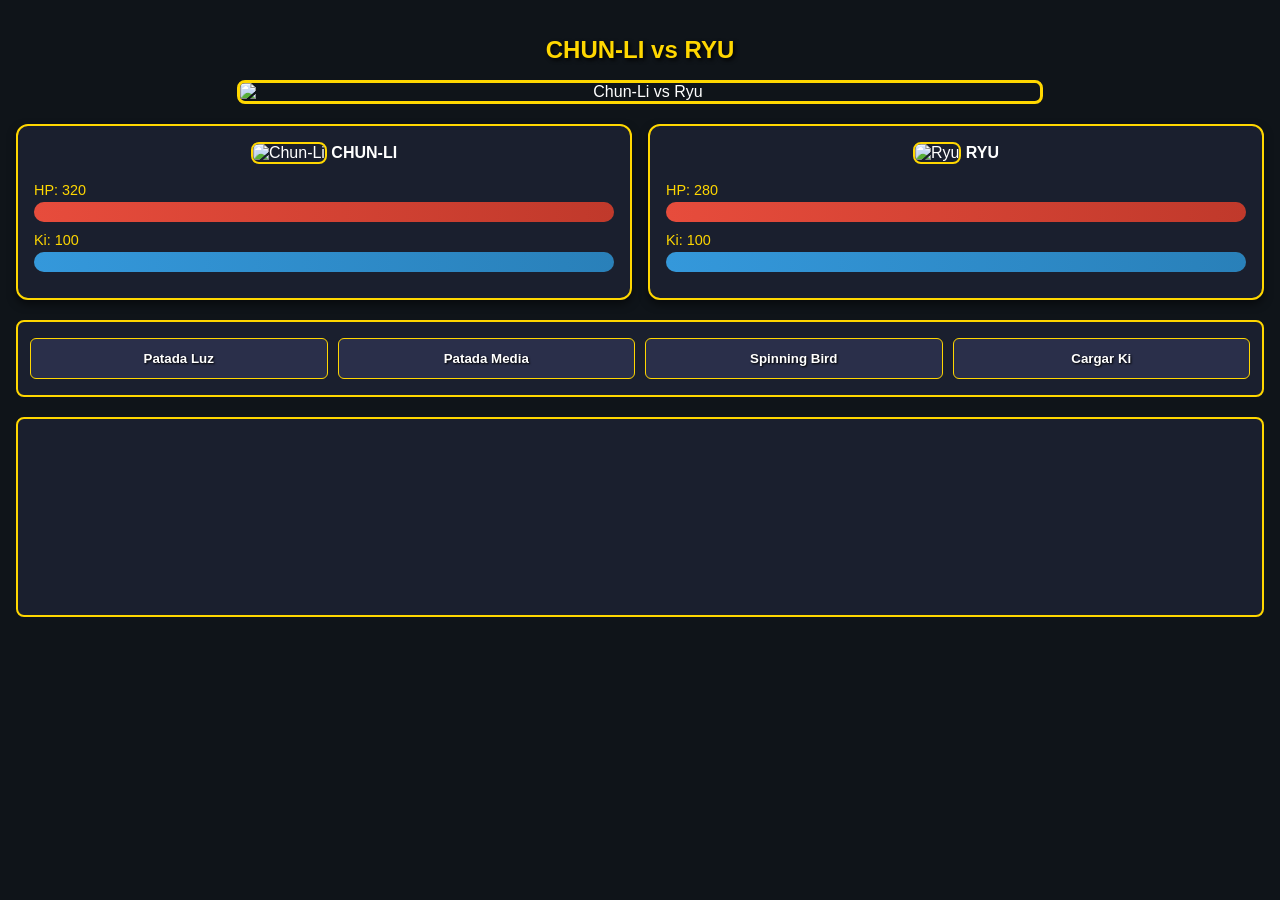
==== Calculadora de Dano/index.html @ 1b282baa "Add files via upload" ====
<!DOCTYPE html>
<html lang="es">
<head>
<meta charset="UTF-8">
<meta name="viewport" content="width=device-width, initial-scale=1.0">
<title>CHUN-LI vs RYU</title>
<link rel="stylesheet" href="style.css">
</head>
<body>

<h2>CHUN-LI vs RYU</h2>

<img class="img-top" src="https://vsftv.com/site/wp-content/uploads/2015/09/charaselect600.png" alt="Chun-Li vs Ryu">

<div id="stats">

  <div class="stat-bloque personaje">
    <img src="https://www.toyark.com/wp-content/uploads/2021/08/Street-Fighter-V-Chun-Li-Prime-1-Studio-001-800x450.jpg" alt="Chun-Li">
    <strong>CHUN-LI</strong>
    <div class="barra-label">HP: <span id="chunli-hp">320</span></div>
    <div class="barra-track"><div id="chunli-hp-barra" class="barra hp-barra"></div></div>
    <div class="barra-label">Ki: <span id="chunli-ki">100</span></div>
    <div class="barra-track"><div id="chunli-ki-barra" class="barra ki-barra"></div></div>
  </div>

  <div class="stat-bloque personaje">
    <img src="https://www.cine.com/media/noticias/2024/06/202406274046882.jpg" alt="Ryu">
    <strong>RYU</strong>
    <div class="barra-label">HP: <span id="ryu-hp">280</span></div>
    <div class="barra-track"><div id="ryu-hp-barra" class="barra hp-barra"></div></div>
    <div class="barra-label">Ki: <span id="ryu-ki">100</span></div>
    <div class="barra-track"><div id="ryu-ki-barra" class="barra ki-barra"></div></div>
  </div>

</div>

<div id="acciones">
  <button onclick="atacar('patada-luz')">Patada Luz</button>
  <button onclick="atacar('patada-media')">Patada Media</button>
  <button onclick="atacar('spinning')">Spinning Bird</button>
  <button onclick="atacar('cargar')">Cargar Ki</button>
</div>

<div id="log"></div>

<script src="script.js"></script>
</body>
</html>
---- Calculadora de Dano/style.css ----
body {
  background: #0f1419;
  color: #fff;
  font-family: Arial, sans-serif;
  margin: 0;
  padding: 16px;
  text-align: center;
}

h2 {
  margin-bottom: 16px;
  text-shadow: 2px 2px 4px #000;
  color: #ffd700;
}

.img-top {
  width: 80%;
  max-width: 800px;
  margin: 0 auto 20px auto;
  display: block;
  border-radius: 8px;
  border: 3px solid #ffd700;
}

#stats {
  display: flex;
  justify-content: space-between;
  gap: 16px;
  margin-bottom: 20px;
  flex-wrap: wrap;
}

.stat-bloque {
  flex: 1 1 300px;
  background: #1a1f2e;
  border: 2px solid #ffd700;
  padding: 16px;
  border-radius: 12px;
  box-shadow: 0 4px 8px rgba(0,0,0,0.5);
}

.personaje img {
  width: 100%;
  margin-bottom: 12px;
  border: 2px solid #ffd700;
  border-radius: 8px;
}

.barra-label {
  text-align: left;
  font-size: 0.9rem;
  margin-top: 6px;
  color: #ffd700;
}

.barra-track {
  background: #333;
  height: 20px;
  width: 100%;
  margin: 4px 0 10px;
  border-radius: 10px;
}

.barra {
  height: 100%;
  transition: width 0.3s ease;
  border-radius: 10px;
}

.hp-barra {
  background: linear-gradient(90deg, #e74c3c, #c0392b);
}

.ki-barra {
  background: linear-gradient(90deg, #3498db, #2980b9);
}

#acciones {
  display: flex;
  flex-wrap: wrap;
  justify-content: stretch;
  gap: 10px;
  background: #1a1f2e;
  border: 2px solid #ffd700;
  padding: 12px;
  border-radius: 8px;
  margin-bottom: 20px;
}

#acciones button {
  flex: 1 1 0;
  margin: 4px 0;
  padding: 12px 0;
  background: #2a2f4a;
  border: 1px solid #ffd700;
  color: #fff;
  border-radius: 6px;
  cursor: pointer;
  font-weight: bold;
  text-shadow: 1px 1px 2px #000;
}

#acciones button:hover {
  background: #ffd700;
  color: #000;
  border-color: #fff;
}

#acciones button:disabled {
  opacity: 0.4;
  cursor: not-allowed;
}

#log {
  background: #1a1f2e;
  border: 2px solid #ffd700;
  height: 180px;
  overflow-y: auto;
  padding: 8px;
  display: flex;
  flex-direction: column;
  gap: 4px;
  border-radius: 8px;
  font-size: 0.85rem;
}

#log div {
  background: rgba(255,255,255,0.1);
  padding: 4px 8px;
  border-radius: 4px;
  border-left: 3px solid #ffd700;
}
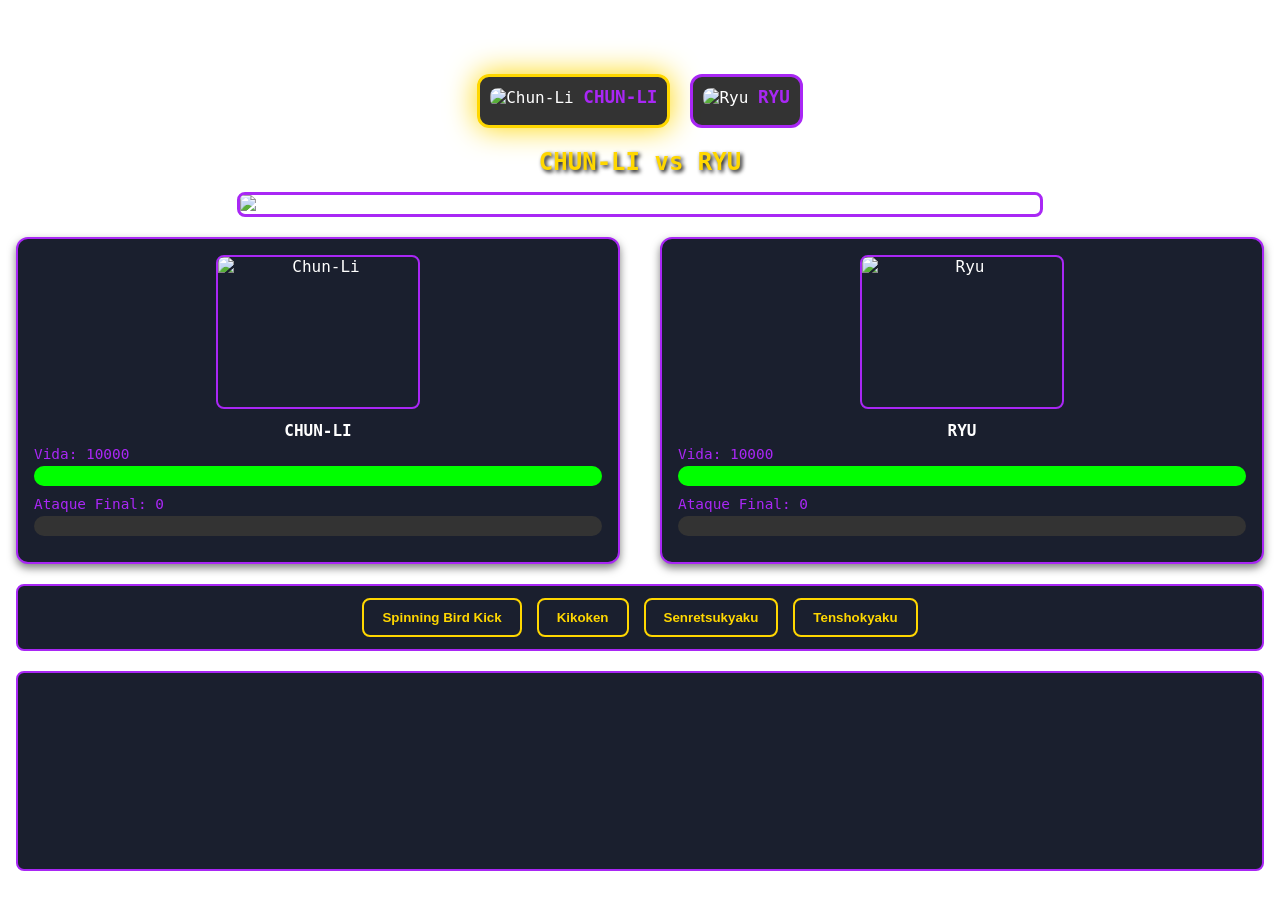
==== commit eece5782: "Add files via upload" ====
--- a/Calculadora de Dano/index.html
+++ b/Calculadora de Dano/index.html
@@ -1,48 +1,59 @@
 <!DOCTYPE html>
 <html lang="es">
 <head>
-<meta charset="UTF-8">
-<meta name="viewport" content="width=device-width, initial-scale=1.0">
-<title>CHUN-LI vs RYU</title>
-<link rel="stylesheet" href="style.css">
+    <meta charset="UTF-8">
+    <meta name="viewport" content="width=device-width, initial-scale=1.0">
+    <title>CHUN-LI vs RYU</title>
+    <link rel="stylesheet" href="style.css">
 </head>
 <body>
+    <div id="elegirPeleador">
+        <h3>¿Con quién quieres pelear?</h3>
+        <div class="contenedorPeleadores">
+            <div class="opcionPeleador seleccionado" data-peleador="chunli">
+                <img src="https://www.toyark.com/wp-content/uploads/2021/08/Street-Fighter-V-Chun-Li-Prime-1-Studio-001-800x450.jpg" alt="Chun-Li">
+                <span>CHUN-LI</span>
+            </div>
+            <div class="opcionPeleador" data-peleador="ryu">
+                <img src="https://www.cine.com/media/noticias/2024/06/202406274046882.jpg" alt="Ryu">
+                <span>RYU</span>
+            </div>
+        </div>
+    </div>
 
-<h2>CHUN-LI vs RYU</h2>
+    <h2>CHUN-LI vs RYU</h2>
+    
+    <img class="imagenPrincipal" src="https://vsftv.com/site/wp-content/uploads/2015/09/charaselect600.png" alt="Chun-Li vs Ryu">
 
-<img class="img-top" src="https://vsftv.com/site/wp-content/uploads/2015/09/charaselect600.png" alt="Chun-Li vs Ryu">
+    <div id="estadisticas">
+        <div class="bloqueEstadisticas peleador">
+            <img src="https://www.toyark.com/wp-content/uploads/2021/08/Street-Fighter-V-Chun-Li-Prime-1-Studio-001-800x450.jpg" alt="Chun-Li">
+            <strong>CHUN-LI</strong>
+            <div class="etiquetaBarra">Vida: <span id="vidaChunli">10000</span></div>
+            <div class="pistaBarra"><div id="barraVidaChunli" class="barra barraVida"></div></div>
+            <div class="etiquetaBarra">Ataque Final: <span id="ataqueFinalChunli">0</span></div>
+            <div class="pistaBarra"><div id="barraAtaqueFinalChunli" class="barra barraAtaqueFinal"></div></div>
+        </div>
+        
+        <div class="bloqueEstadisticas peleador">
+            <img src="https://www.cine.com/media/noticias/2024/06/202406274046882.jpg" alt="Ryu">
+            <strong>RYU</strong>
+            <div class="etiquetaBarra">Vida: <span id="vidaRyu">10000</span></div>
+            <div class="pistaBarra"><div id="barraVidaRyu" class="barra barraVida"></div></div>
+            <div class="etiquetaBarra">Ataque Final: <span id="ataqueFinalRyu">0</span></div>
+            <div class="pistaBarra"><div id="barraAtaqueFinalRyu" class="barra barraAtaqueFinal"></div></div>
+        </div>
+    </div>
 
-<div id="stats">
+    <div id="botonesAtaque">
+        <button onclick="golpear('spinning')">Spinning Bird Kick</button>
+        <button onclick="golpear('kikoken')">Kikoken</button>
+        <button onclick="golpear('senretsu')">Senretsukyaku</button>
+        <button onclick="golpear('tensho')">Tenshokyaku</button>
+    </div>
 
-  <div class="stat-bloque personaje">
-    <img src="https://www.toyark.com/wp-content/uploads/2021/08/Street-Fighter-V-Chun-Li-Prime-1-Studio-001-800x450.jpg" alt="Chun-Li">
-    <strong>CHUN-LI</strong>
-    <div class="barra-label">HP: <span id="chunli-hp">320</span></div>
-    <div class="barra-track"><div id="chunli-hp-barra" class="barra hp-barra"></div></div>
-    <div class="barra-label">Ki: <span id="chunli-ki">100</span></div>
-    <div class="barra-track"><div id="chunli-ki-barra" class="barra ki-barra"></div></div>
-  </div>
+    <div id="registroPelea"></div>
 
-  <div class="stat-bloque personaje">
-    <img src="https://www.cine.com/media/noticias/2024/06/202406274046882.jpg" alt="Ryu">
-    <strong>RYU</strong>
-    <div class="barra-label">HP: <span id="ryu-hp">280</span></div>
-    <div class="barra-track"><div id="ryu-hp-barra" class="barra hp-barra"></div></div>
-    <div class="barra-label">Ki: <span id="ryu-ki">100</span></div>
-    <div class="barra-track"><div id="ryu-ki-barra" class="barra ki-barra"></div></div>
-  </div>
-
-</div>
-
-<div id="acciones">
-  <button onclick="atacar('patada-luz')">Patada Luz</button>
-  <button onclick="atacar('patada-media')">Patada Media</button>
-  <button onclick="atacar('spinning')">Spinning Bird</button>
-  <button onclick="atacar('cargar')">Cargar Ki</button>
-</div>
-
-<div id="log"></div>
-
-<script src="script.js"></script>
+    <script src="script.js"></script>
 </body>
 </html>
--- a/Calculadora de Dano/style.css
+++ b/Calculadora de Dano/style.css
@@ -1,132 +1,197 @@
+@import url('https://fonts.googleapis.com/css2?family=Monaco');
+
 body {
-  background: #0f1419;
-  color: #fff;
-  font-family: Arial, sans-serif;
-  margin: 0;
-  padding: 16px;
-  text-align: center;
+    background: url('https://wallpaperaccess.com/full/1479079.jpg') no-repeat center center fixed;
+    background-size: cover;
+    color: #fff;
+    font-family: 'Monaco', monospace;
+    margin: 0;
+    padding: 16px;
+    text-align: center;
+}
+
+.elegirPeleador {
+    background: rgba(0,0,0,0.9);
+    border: 4px solid #A927F5;
+    border-radius: 15px;
+    padding: 20px;
+    margin-bottom: 20px;
+    box-shadow: 0 0 20px #A927F5;
+}
+
+.elegirPeleador h3 {
+    color: #A927F5;
+    text-shadow: 2px 2px 4px #000;
+    margin-bottom: 15px;
+}
+
+.contenedorPeleadores {
+    display: flex;
+    justify-content: center;
+    gap: 20px;
+}
+
+.opcionPeleador {
+    border: 3px solid #A927F5;
+    border-radius: 12px;
+    padding: 10px;
+    background: rgba(0,0,0,0.8);
+}
+
+.opcionPeleador.seleccionado {
+    border-color: #ffd700;
+    box-shadow: 0 0 30px #ffd700;
+}
+
+.opcionPeleador img {
+    width: 100px;
+    height: 100px;
+    object-fit: cover;
+    border-radius: 8px;
+    margin-bottom: 8px;
+}
+
+.opcionPeleador span {
+    font-size: 1.1rem;
+    font-weight: bold;
+    color: #A927F5;
 }
 
 h2 {
-  margin-bottom: 16px;
-  text-shadow: 2px 2px 4px #000;
-  color: #ffd700;
+    margin-bottom: 16px;
+    text-shadow: 2px 2px 4px #000;
+    color: #ffd700;
 }
 
-.img-top {
-  width: 80%;
-  max-width: 800px;
-  margin: 0 auto 20px auto;
-  display: block;
-  border-radius: 8px;
-  border: 3px solid #ffd700;
+.imagenPrincipal {
+    width: 80%;
+    max-width: 800px;
+    margin: 0 auto 20px auto;
+    display: block;
+    border-radius: 8px;
+    border: 3px solid #A927F5;
 }
 
-#stats {
-  display: flex;
-  justify-content: space-between;
-  gap: 16px;
-  margin-bottom: 20px;
-  flex-wrap: wrap;
+#estadisticas {
+    display: flex;
+    justify-content: center; 
+    align-items: flex-start;
+    gap: 40px;
+    margin-bottom: 20px;
+    flex-wrap: nowrap; 
 }
 
-.stat-bloque {
-  flex: 1 1 300px;
-  background: #1a1f2e;
-  border: 2px solid #ffd700;
-  padding: 16px;
-  border-radius: 12px;
-  box-shadow: 0 4px 8px rgba(0,0,0,0.5);
+.bloqueEstadisticas {
+    flex: 1 1 300px;
+    background: #1a1f2e;
+    border: 2px solid #A927F5;
+    padding: 16px;
+    border-radius: 12px;
+    box-shadow: 0 4px 8px rgba(0,0,0,0.5);
 }
 
-.personaje img {
-  width: 100%;
-  margin-bottom: 12px;
-  border: 2px solid #ffd700;
-  border-radius: 8px;
+.peleador img {
+    width: 100%;
+    max-width: 200px;
+    height: 150px;
+    object-fit: cover;
+    margin: 0 auto 12px auto;
+    display: block;
+    border: 2px solid #A927F5;
+    border-radius: 8px;
 }
 
-.barra-label {
-  text-align: left;
-  font-size: 0.9rem;
-  margin-top: 6px;
-  color: #ffd700;
+.etiquetaBarra {
+    text-align: left;
+    font-size: 0.9rem;
+    margin-top: 6px;
+    color: #A927F5;
 }
 
-.barra-track {
-  background: #333;
-  height: 20px;
-  width: 100%;
-  margin: 4px 0 10px;
-  border-radius: 10px;
+.pistaBarra {
+    background: #333;
+    height: 20px;
+    width: 100%;
+    margin: 4px 0 10px;
+    border-radius: 10px;
 }
 
 .barra {
-  height: 100%;
-  transition: width 0.3s ease;
-  border-radius: 10px;
+    height: 100%;
+    border-radius: 10px;
 }
 
-.hp-barra {
-  background: linear-gradient(90deg, #e74c3c, #c0392b);
+.barraVida {
+    background: #00ff00;
 }
 
-.ki-barra {
-  background: linear-gradient(90deg, #3498db, #2980b9);
+.barraVida.naranja {
+    background: linear-gradient(90deg, #ff8c00, #ff4500);
 }
 
-#acciones {
-  display: flex;
-  flex-wrap: wrap;
-  justify-content: stretch;
-  gap: 10px;
-  background: #1a1f2e;
-  border: 2px solid #ffd700;
-  padding: 12px;
-  border-radius: 8px;
-  margin-bottom: 20px;
+.barraVida.amarillo {
+    background: linear-gradient(90deg, #ffff00, #ffaa00);
 }
 
-#acciones button {
-  flex: 1 1 0;
-  margin: 4px 0;
-  padding: 12px 0;
-  background: #2a2f4a;
-  border: 1px solid #ffd700;
-  color: #fff;
-  border-radius: 6px;
-  cursor: pointer;
-  font-weight: bold;
-  text-shadow: 1px 1px 2px #000;
+.barraVida.rojo {
+    background: linear-gradient(90deg, #ff0000, #cc0000);
 }
 
-#acciones button:hover {
-  background: #ffd700;
-  color: #000;
-  border-color: #fff;
+.barraAtaqueFinal {
+    background: linear-gradient(90deg, #3498db, #2980b9);
 }
 
-#acciones button:disabled {
-  opacity: 0.4;
-  cursor: not-allowed;
+.barraAtaqueFinal.ataqueListo {
+    background: #ffff00;
 }
 
-#log {
-  background: #1a1f2e;
-  border: 2px solid #ffd700;
-  height: 180px;
-  overflow-y: auto;
-  padding: 8px;
-  display: flex;
-  flex-direction: column;
-  gap: 4px;
-  border-radius: 8px;
-  font-size: 0.85rem;
+#botonesAtaque {
+    display: flex;
+    justify-content: center; 
+    gap: 15px;
+    background: #1a1f2e;
+    border: 2px solid #A927F5;
+    padding: 12px;
+    border-radius: 8px;
+    margin-bottom: 20px;
 }
 
-#log div {
-  background: rgba(255,255,255,0.1);
-  padding: 4px 8px;
-  border-radius: 4px;
-  border-left: 3px solid #ffd700;
+#botonesAtaque button {
+    padding: 10px 18px;
+    background: transparent;
+    border: 2px solid #ffd700;
+    color: #ffd700;
+    border-radius: 8px;
+    cursor: pointer;
+    font-weight: bold;
+}
+
+#botonesAtaque button:hover {
+    background: #ffd700;
+    color: #000;
+}
+
+.botonesAtaque button:disabled {
+    opacity: 0.4;
+    cursor: not-allowed;
+}
+
+#registroPelea {
+    background: #1a1f2e;
+    border: 2px solid #A927F5;
+    height: 180px;
+    overflow-y: auto;
+    padding: 8px;
+    display: flex;
+    flex-direction: column;
+    gap: 4px;
+    border-radius: 8px;
+    font-size: 0.85rem;
+}
+
+#registroPelea div {
+    background: rgba(255,255,255,0.1);
+    padding: 4px 8px;
+    border-radius: 4px;
+    border-left: 3px solid #A927F5;
 }
